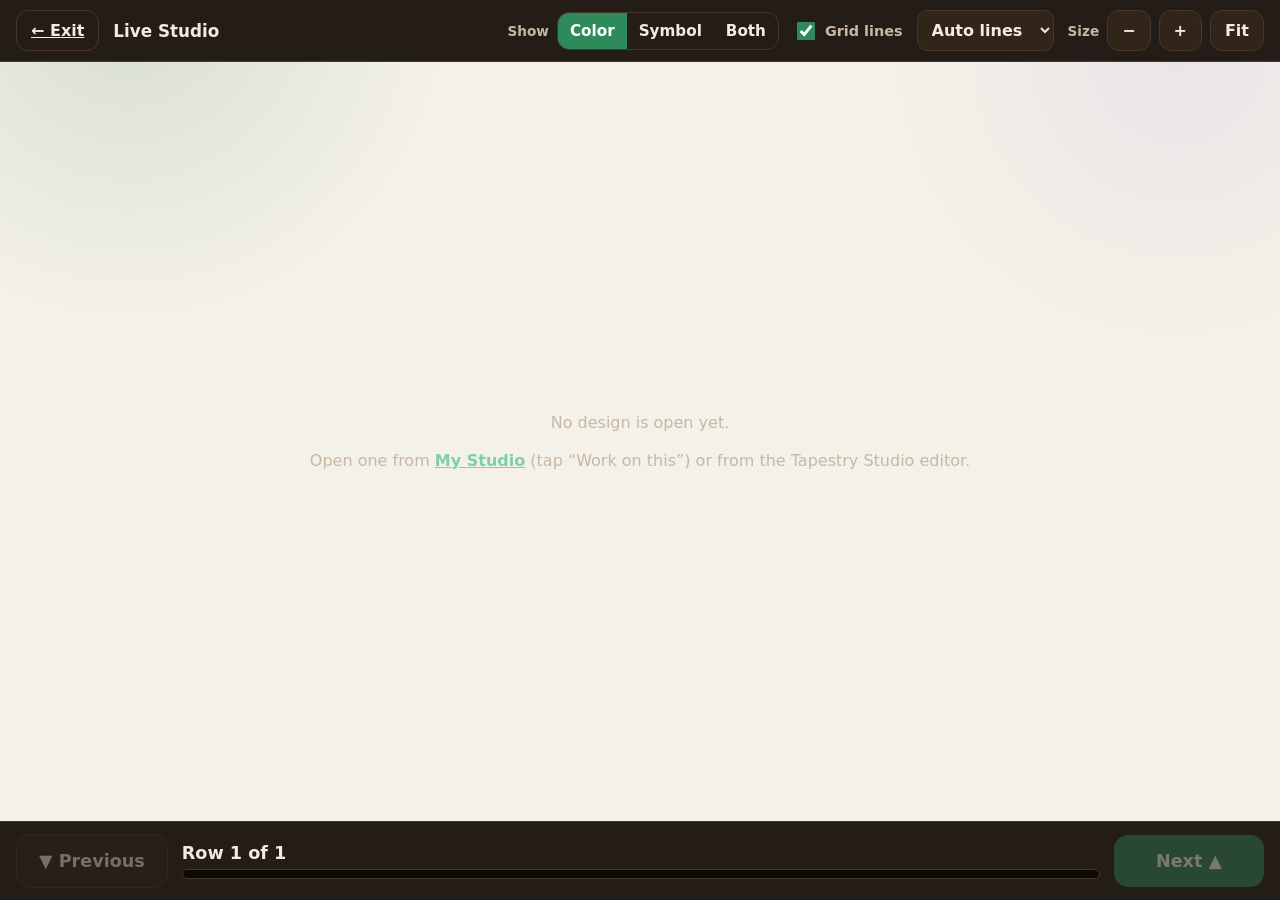
==== FiberOS V1 Main/live-studio.html @ 447f3677 "Add files via upload" ====
<!doctype html>
<html lang="en">
<head>
  <meta charset="utf-8">
  <meta name="viewport" content="width=device-width,initial-scale=1,maximum-scale=1">
  <title>FiberOS — Live Studio</title>
  <link rel="stylesheet" href="shared.css">
  <link rel="stylesheet" href="fiberos-green.css">
  <style>
    /* Live Studio: a distraction-free, full-screen follow-along view. Dark by design so
       the active row pops. Reuses the app's project data; it never edits the design. */
    :root{ --ls-bg:#181310; --ls-panel:#241d17; --ls-line:#463729; --ls-ink:#f2ebe0; --ls-muted:#c8b7a3; --ls-accent:#2f8a5b; --ls-ring:#ffd36b; }
    html,body{height:100%}
    body.ls-body{margin:0;background:var(--ls-bg);color:var(--ls-ink);font-family:Inter,ui-sans-serif,system-ui,-apple-system,"Segoe UI",sans-serif;overflow:hidden}
    .ls-app{display:flex;flex-direction:column;height:100vh;height:100dvh}
    /* Top control bar */
    .ls-top{display:flex;align-items:center;gap:14px;flex-wrap:wrap;padding:10px 16px;background:var(--ls-panel);border-bottom:1px solid var(--ls-line)}
    .ls-top .ls-title{font-weight:800;font-size:1.05rem;white-space:nowrap;overflow:hidden;text-overflow:ellipsis;max-width:36vw}
    .ls-spacer{flex:1}
    .ls-ctl{display:flex;align-items:center;gap:8px}
    .ls-ctl label{color:var(--ls-muted);font-size:.85rem;font-weight:700}
    .ls-btn{border:1px solid var(--ls-line);background:#302518;color:var(--ls-ink);border-radius:12px;padding:10px 14px;font-weight:700;cursor:pointer;font-size:1rem}
    .ls-btn:hover{background:#3a2c1d}
    .ls-btn.ghost{background:transparent}
    .ls-seg{display:inline-flex;border:1px solid var(--ls-line);border-radius:12px;overflow:hidden}
    .ls-seg button{border:none;background:transparent;color:var(--ls-ink);padding:9px 12px;font-weight:700;cursor:pointer;font-size:.95rem}
    .ls-seg button.on{background:var(--ls-accent);color:#fff}
    .ls-select{border:1px solid var(--ls-line);background:#302518;color:var(--ls-ink);border-radius:10px;padding:9px 10px;font-weight:700}
    .ls-check{display:inline-flex;align-items:center;gap:7px;color:var(--ls-muted);font-weight:700;font-size:.9rem;cursor:pointer}
    .ls-check input{width:18px;height:18px;accent-color:var(--ls-accent)}
    /* Main: grid + counts */
    .ls-main{flex:1;min-height:0;display:flex;gap:14px;padding:14px 16px}
    .ls-gridwrap{flex:1;min-width:0;overflow:auto;background:#0d0a08;border:1px solid var(--ls-line);border-radius:16px;display:flex;justify-content:center;align-items:flex-start}
    #lsCanvas{display:block;image-rendering:pixelated}
    .ls-counts{width:300px;flex:none;background:var(--ls-panel);border:1px solid var(--ls-line);border-radius:16px;padding:14px;overflow:auto}
    .ls-counts h2{margin:0 0 2px;font-size:1.15rem}
    .ls-rowmeta{color:var(--ls-muted);font-size:.85rem;margin-bottom:12px}
    .ls-run{display:flex;align-items:center;gap:10px;padding:9px 8px;border-radius:10px}
    .ls-run + .ls-run{border-top:1px solid var(--ls-line)}
    .ls-run .sw{width:26px;height:26px;border-radius:7px;border:1px solid rgba(255,255,255,.25);flex:none;display:grid;place-items:center;font-size:.9rem;color:#111}
    .ls-run .cnt{font-weight:800;font-size:1.05rem;min-width:34px}
    .ls-run .nm{font-weight:600}
    /* Bottom row navigator */
    .ls-bottom{display:flex;align-items:center;gap:14px;padding:12px 16px;background:var(--ls-panel);border-top:1px solid var(--ls-line)}
    .ls-nav{flex:none;border:none;border-radius:14px;padding:16px 22px;font-weight:800;font-size:1.1rem;cursor:pointer;background:var(--ls-accent);color:#fff;min-width:150px}
    .ls-nav.secondary{background:#302518;color:var(--ls-ink);border:1px solid var(--ls-line)}
    .ls-nav:disabled{opacity:.4;cursor:not-allowed}
    .ls-progress{flex:1;min-width:0}
    .ls-progress .ls-rownum{font-weight:800;font-size:1.1rem}
    .ls-progress .ls-dir{color:var(--ls-muted);font-weight:700;margin-left:8px}
    .ls-bar{height:10px;border-radius:999px;background:#0d0a08;border:1px solid var(--ls-line);margin-top:6px;overflow:hidden}
    .ls-bar > i{display:block;height:100%;background:var(--ls-accent)}
    .ls-empty{margin:auto;text-align:center;color:var(--ls-muted);padding:40px}
    .ls-empty a{color:#7fd0a4;font-weight:800}
    @media (max-width: 820px){
      .ls-main{flex-direction:column}
      .ls-counts{width:auto;order:-1;max-height:34vh}
      .ls-top .ls-title{max-width:100%}
    }
  </style>
</head>
<body class="ls-body">
  <div class="ls-app" id="lsApp">
    <div class="ls-top">
      <a class="ls-btn ghost" id="lsExit" href="my-studio.html">← Exit</a>
      <span class="ls-title" id="lsTitle">Live Studio</span>
      <span class="ls-spacer"></span>
      <div class="ls-ctl">
        <label>Show</label>
        <div class="ls-seg" id="lsDisplay">
          <button data-mode="color" class="on">Color</button>
          <button data-mode="symbol">Symbol</button>
          <button data-mode="both">Both</button>
        </div>
      </div>
      <label class="ls-check"><input type="checkbox" id="lsGridToggle" checked> Grid lines</label>
      <select class="ls-select" id="lsGridColor" title="Grid line color">
        <option value="auto">Auto lines</option>
        <option value="dark">Dark lines</option>
        <option value="light">Light lines</option>
      </select>
      <div class="ls-ctl">
        <label>Size</label>
        <button class="ls-btn" id="lsZoomOut" title="Smaller cells">−</button>
        <button class="ls-btn" id="lsZoomIn" title="Bigger cells">+</button>
        <button class="ls-btn" id="lsFit" title="Fit width">Fit</button>
      </div>
    </div>

    <div class="ls-main" id="lsMain">
      <div class="ls-gridwrap" id="lsGridWrap"><canvas id="lsCanvas"></canvas></div>
      <aside class="ls-counts" id="lsCounts"></aside>
    </div>

    <div class="ls-bottom">
      <button class="ls-nav secondary" id="lsPrev">▼ Previous</button>
      <div class="ls-progress">
        <span class="ls-rownum" id="lsRowNum">Row 1 of 1</span>
        <span class="ls-dir" id="lsDir"></span>
        <div class="ls-bar"><i id="lsBar" style="width:0%"></i></div>
      </div>
      <button class="ls-nav" id="lsNext">Next ▲</button>
    </div>
  </div>

  <script src="shared.js"></script>
  <script src="app/yarn-weights.js"></script>
  <script src="app/project-schema.js"></script>
  <script src="app/project-migrate.js"></script>
  <script src="app/project-repository.js"></script>
  <script>
  (function(){
    'use strict';
    function $(id){ return document.getElementById(id); }
    function norm(h){ h=String(h==null?'':h).trim(); if(!h) return '#000000'; if(h[0]!=='#') h='#'+h; return h.toUpperCase(); }
    function isBg(hex){ var h=norm(hex); return h==='#FFFFFF' || h==='#FFF' || h==='#FFFAF6'; }
    function lum(hex){ var h=norm(hex).replace('#',''); if(h.length===3) h=h.split('').map(function(c){return c+c;}).join(''); var r=parseInt(h.slice(0,2),16)||0,g=parseInt(h.slice(2,4),16)||0,b=parseInt(h.slice(4,6),16)||0; return (.299*r+.587*g+.114*b); }
    function ink(hex){ return lum(hex) > 150 ? '#1a1a1a' : '#ffffff'; }

    // ---- Load the active project. My Studio sets the rich V1 active; the editor sets the
    // legacy active. A one-shot flag tells us which the user just launched from so we always
    // open the freshest design. ----
    function fromV1(){
      var Repo = window.FiberOSRepo, p = null;
      try { p = Repo && Repo.getActive ? Repo.getActive() : null; } catch(e){}
      if (p && p.chart && Array.isArray(p.chart.grid) && p.chart.grid.length) {
        return { id: p.id || 'active', name: p.name || 'Untitled design', grid: p.chart.grid,
          rowDirection: (p.chart && p.chart.rowDirection) || 'odd-rtl', paletteRaw: (p.palette || []) };
      }
      return null;
    }
    function fromLegacy(){
      var legacy = null;
      try { legacy = JSON.parse(localStorage.getItem('fiberosActiveProject') || 'null'); } catch(e){}
      if (legacy && Array.isArray(legacy.grid) && legacy.grid.length) {
        return { id: legacy.id || 'active', name: legacy.name || 'Untitled design', grid: legacy.grid,
          rowDirection: legacy.rowDirection || 'odd-rtl',
          paletteRaw: (legacy.palette || []).map(function(e){ return { chartHex: e.hex || e.chartHex, displayName: e.name || e.displayName, symbol: e.symbol }; }) };
      }
      return null;
    }
    function loadProject(){
      var from = ''; try { from = sessionStorage.getItem('fiberos_live_from') || ''; } catch(e){}
      return from === 'editor' ? (fromLegacy() || fromV1()) : (fromV1() || fromLegacy());
    }

    var proj = loadProject();
    if (!proj) {
      $('lsMain').innerHTML = '<div class="ls-empty">No design is open yet.<br><br>Open one from <a href="my-studio.html">My Studio</a> (tap “Work on this”) or from the Tapestry Studio editor.</div>';
      $('lsPrev').disabled = true; $('lsNext').disabled = true;
      return;
    }

    var grid = proj.grid;
    var nRows = grid.length;
    var nCols = grid.reduce(function(m,r){ return Math.max(m, r.length); }, 0);
    var rowDir = proj.rowDirection === 'odd-ltr' ? 'odd-ltr' : 'odd-rtl';
    $('lsTitle').textContent = 'Live Studio — ' + proj.name;

    // ---- Color/symbol map (fill missing symbols + names so Symbol view always works) ----
    var SYMBOLS = (window.FiberOSSchema && FiberOSSchema.SYMBOLS) || ['●','▲','■','◆','✚','✦','○','△','□','◇','✕','✱','⬟','⬢','▰','▱'];
    var colorMap = {};
    (proj.paletteRaw || []).forEach(function(e){
      var hex = norm(e.chartHex || e.hex);
      if (!hex) return;
      colorMap[hex] = { hex: hex, name: (e.displayName || e.name || '').trim(), symbol: (e.symbol || '').trim() };
    });
    // distinct grid colors, most-used first (stable symbol assignment)
    var counts = {};
    for (var y=0;y<nRows;y++){ var row=grid[y]; for (var x=0;x<row.length;x++){ var k=norm(row[x]); counts[k]=(counts[k]||0)+1; } }
    var order = Object.keys(counts).sort(function(a,b){ return counts[b]-counts[a]; });
    var symIdx = 0, colIdx = 0;
    order.forEach(function(hex){
      if (!colorMap[hex]) colorMap[hex] = { hex:hex, name:'', symbol:'' };
      if (!colorMap[hex].symbol){ colorMap[hex].symbol = SYMBOLS[symIdx % SYMBOLS.length]; symIdx++; }
      if (!colorMap[hex].name){ colorMap[hex].name = isBg(hex) ? 'Background' : ('Color ' + (++colIdx)); }
    });
    function info(hex){ var k=norm(hex); return colorMap[k] || { hex:k, name:k, symbol:'' }; }

    // ---- Row model. Crochet row 1 = bottom = grid[nRows-1]; rows go up. ----
    function gridIndex(rowNum){ return nRows - rowNum; }
    function rowIsRTL(rowNum){ var isOdd = (rowNum % 2)===1; return (rowDir==='odd-rtl') ? isOdd : !isOdd; }
    function rowRuns(rowNum){
      var cells = (grid[gridIndex(rowNum)] || []).slice();
      if (rowIsRTL(rowNum)) cells.reverse(); // read in the order you crochet it
      var runs = [];
      cells.forEach(function(hex){
        var it = info(hex); var last = runs[runs.length-1];
        if (last && last.hex === it.hex) last.count++;
        else runs.push({ hex: it.hex, name: it.name, symbol: it.symbol, count: 1 });
      });
      return runs;
    }

    // ---- State ----
    var LKEY = 'fiberos.live.' + proj.id;
    var current = clampRow(parseInt(localStorage.getItem(LKEY), 10) || 1);
    var mode = 'color';           // color | symbol | both
    var showGrid = true;
    var gridColorMode = 'auto';   // auto | dark | light
    var cell = 0;                 // px, 0 = fit width
    function clampRow(n){ return Math.max(1, Math.min(nRows, n || 1)); }
    function saveProgress(){ try { localStorage.setItem(LKEY, String(current)); } catch(e){} }

    // ---- Sizing ----
    function fitCell(){ var wrap=$('lsGridWrap'); var avail = wrap.clientWidth - 4; return Math.max(6, Math.min(64, Math.floor(avail / Math.max(1,nCols)))); }
    function effectiveCell(){ return cell > 0 ? cell : fitCell(); }

    // ---- Draw ----
    var canvas = $('lsCanvas'), ctx = canvas.getContext('2d');
    function alphaFor(rowNum){ if (rowNum===current) return 1; var d=Math.abs(rowNum-current); return d===1 ? 0.42 : 0.07; }
    function gridStroke(hex){
      if (gridColorMode==='dark') return 'rgba(0,0,0,.5)';
      if (gridColorMode==='light') return 'rgba(255,255,255,.5)';
      return lum(hex) > 150 ? 'rgba(0,0,0,.28)' : 'rgba(255,255,255,.28)';
    }
    function draw(){
      var c = effectiveCell();
      canvas.width = nCols * c; canvas.height = nRows * c;
      ctx.clearRect(0,0,canvas.width,canvas.height);
      ctx.textAlign='center'; ctx.textBaseline='middle';
      var fpx = Math.max(7, Math.floor(c*0.62));
      ctx.font = '700 ' + fpx + 'px Inter, system-ui, sans-serif';
      for (var gi=0; gi<nRows; gi++){
        var rowNum = nRows - gi;
        var a = alphaFor(rowNum);
        var row = grid[gi];
        for (var x=0; x<nCols; x++){
          var hex = norm(row[x] != null ? row[x] : '#FFFAF6');
          var px = x*c, py = gi*c;
          ctx.globalAlpha = a;
          ctx.fillStyle = (mode==='symbol') ? '#fbf7f0' : hex;
          ctx.fillRect(px, py, c, c);
          if (showGrid && c >= 6){ ctx.strokeStyle = gridStroke(mode==='symbol' ? '#fbf7f0' : hex); ctx.lineWidth = 1; ctx.strokeRect(px+0.5, py+0.5, c-1, c-1); }
          if (mode!=='color' && c >= 12){ var it=info(hex); if (it.symbol){ ctx.fillStyle = (mode==='symbol') ? '#1a1a1a' : ink(hex); ctx.fillText(it.symbol, px + c/2, py + c/2 + 1); } }
        }
      }
      // Active-row highlight ring
      ctx.globalAlpha = 1;
      var ay = gridIndex(current) * c;
      ctx.strokeStyle = 'var(--ls-ring)'; ctx.strokeStyle = '#ffd36b';
      ctx.lineWidth = Math.max(2, Math.round(c*0.14));
      ctx.strokeRect(0 + ctx.lineWidth/2, ay + ctx.lineWidth/2, nCols*c - ctx.lineWidth, c - ctx.lineWidth);
    }

    function scrollToActive(){
      var wrap=$('lsGridWrap'); var c=effectiveCell();
      var target = gridIndex(current)*c + c/2 - wrap.clientHeight/2;
      wrap.scrollTop = Math.max(0, target);
    }

    function renderCounts(){
      var runs = rowRuns(current);
      var rtl = rowIsRTL(current);
      var html = '<h2>Row ' + current + '</h2>' +
        '<div class="ls-rowmeta">' + (rtl ? 'Worked right → left' : 'Worked left → right') + ' · ' + runs.length + ' color change' + (runs.length===1?'':'s') + '</div>';
      runs.forEach(function(r){
        var sym = (mode!=='color' && r.symbol) ? r.symbol : '';
        html += '<div class="ls-run">' +
          '<span class="sw" style="background:' + r.hex + ';color:' + ink(r.hex) + '">' + (sym||'') + '</span>' +
          '<span class="cnt">' + r.count + '</span>' +
          '<span class="nm">' + (r.name || r.hex) + '</span>' +
        '</div>';
      });
      $('lsCounts').innerHTML = html;
    }

    function updateNav(){
      $('lsRowNum').textContent = 'Row ' + current + ' of ' + nRows;
      $('lsDir').textContent = rowIsRTL(current) ? '←' : '→';
      $('lsBar').style.width = (100 * current / nRows) + '%';
      $('lsPrev').disabled = current <= 1;
      $('lsNext').disabled = current >= nRows;
    }

    function refresh(reScroll){ draw(); renderCounts(); updateNav(); if (reScroll) scrollToActive(); }
    function goto(n){ var t = clampRow(n); if (t===current){ return; } current = t; saveProgress(); refresh(true); }

    // ---- Controls ----
    $('lsNext').onclick = function(){ goto(current+1); };
    $('lsPrev').onclick = function(){ goto(current-1); };
    document.addEventListener('keydown', function(e){
      if (e.key==='ArrowUp'){ e.preventDefault(); goto(current+1); }
      else if (e.key==='ArrowDown'){ e.preventDefault(); goto(current-1); }
    });
    // Tap a row to jump there
    canvas.addEventListener('click', function(e){
      var rect = canvas.getBoundingClientRect();
      var c = effectiveCell();
      var gi = Math.floor((e.clientY - rect.top) * (canvas.height/rect.height) / c);
      var rowNum = nRows - gi;
      goto(rowNum);
    });
    // Display mode
    $('lsDisplay').querySelectorAll('button').forEach(function(b){
      b.onclick = function(){ mode = b.dataset.mode; $('lsDisplay').querySelectorAll('button').forEach(function(x){ x.classList.toggle('on', x===b); }); draw(); renderCounts(); };
    });
    $('lsGridToggle').onchange = function(){ showGrid = this.checked; draw(); };
    $('lsGridColor').onchange = function(){ gridColorMode = this.value; draw(); };
    $('lsZoomIn').onclick = function(){ cell = Math.min(64, effectiveCell()+4); refresh(true); };
    $('lsZoomOut').onclick = function(){ cell = Math.max(6, effectiveCell()-4); refresh(true); };
    $('lsFit').onclick = function(){ cell = 0; refresh(true); };
    window.addEventListener('resize', function(){ if (cell===0) refresh(true); });

    // ---- Screen wake lock (prevent sleep while working). Safe: only affects sleep,
    // silently no-ops if unsupported or blocked. ----
    var wakeLock = null;
    function requestWake(){ try { if ('wakeLock' in navigator){ navigator.wakeLock.request('screen').then(function(w){ wakeLock=w; }).catch(function(){ wakeLock=null; }); } } catch(e){ wakeLock=null; } }
    function releaseWake(){ try { if (wakeLock) wakeLock.release(); } catch(e){} wakeLock=null; }
    document.addEventListener('visibilitychange', function(){ if (document.visibilityState==='visible') requestWake(); });
    window.addEventListener('pagehide', releaseWake);
    requestWake();

    // Go
    refresh(true);
  })();
  </script>
</body>
</html>
---- FiberOS V1 Main/shared.css ----
:root{--bg:#f6efe9;--surface:#fffaf6;--surface2:#f3e8f0;--ink:#2d1631;--muted:#70596f;--aub:#4a1f4f;--plum:#7c3a71;--pink:#c13f8a;--coral:#e97d6f;--line:#e7d9e2;--green:#2a7d58;--shadow:0 12px 30px rgba(74,31,79,.12);--r:18px}*{box-sizing:border-box}body{margin:0;font-family:Inter,ui-sans-serif,system-ui,-apple-system,"Segoe UI",sans-serif;background:radial-gradient(circle at 10% 0%,rgba(217,184,234,.3),transparent 22%),var(--bg);color:var(--ink)}button,input,select,textarea{font:inherit}a{color:inherit}.top{position:sticky;top:0;z-index:20;background:rgba(255,250,246,.94);backdrop-filter:blur(12px);border-bottom:1px solid var(--line)}.topin{max-width:1400px;margin:auto;padding:14px 22px;display:flex;align-items:center;gap:18px}.brand{font-weight:900;color:var(--aub);font-size:1.2rem;text-decoration:none}.nav{display:flex;gap:8px;flex-wrap:wrap}.nav a{text-decoration:none;padding:9px 12px;border-radius:999px;color:var(--muted);font-weight:750}.nav a.active,.nav a:hover{background:var(--surface2);color:var(--aub)}.spacer{flex:1}.btn{border:0;border-radius:12px;padding:11px 15px;font-weight:800;cursor:pointer;background:var(--aub);color:white;text-decoration:none;display:inline-flex;align-items:center;justify-content:center;gap:8px}.btn.secondary{background:var(--surface2);color:var(--aub);border:1px solid var(--line)}.btn.ghost{background:transparent;color:var(--aub);border:1px solid var(--line)}.btn.small{padding:8px 11px;font-size:.9rem}.wrap{max-width:1400px;margin:auto;padding:30px 22px 70px}.hero{display:flex;justify-content:space-between;align-items:end;gap:22px;margin-bottom:24px}.hero h1{font-size:clamp(2rem,4vw,3.5rem);margin:0 0 10px;line-height:1}.sub,.muted{color:var(--muted)}.grid{display:grid;gap:18px}.cards{grid-template-columns:repeat(3,minmax(0,1fr))}.card{background:var(--surface);border:1px solid var(--line);border-radius:var(--r);box-shadow:var(--shadow);padding:20px}.card h2,.card h3{margin-top:0}.row{display:flex;gap:12px;align-items:center;flex-wrap:wrap}.field{display:grid;gap:7px}.field label{font-weight:800;font-size:.92rem}.field input,.field select,.field textarea{width:100%;padding:11px;border:1px solid var(--line);border-radius:11px;background:white;color:var(--ink)}.field textarea{min-height:110px;resize:vertical}.two{grid-template-columns:repeat(2,minmax(0,1fr))}.three{grid-template-columns:repeat(3,minmax(0,1fr))}.pill{display:inline-flex;border-radius:999px;padding:6px 10px;background:var(--surface2);font-weight:800;font-size:.82rem}.project-grid{display:grid;grid-template-columns:repeat(auto-fill,minmax(250px,1fr));gap:18px}.project{overflow:hidden}.thumb{aspect-ratio:4/3;border-radius:14px;background:linear-gradient(135deg,#ead8eb,#f5d5cd);display:grid;place-items:center;margin-bottom:14px;position:relative}.thumb canvas{max-width:100%;max-height:100%;image-rendering:pixelated}.meta{display:flex;justify-content:space-between;gap:10px;color:var(--muted);font-size:.88rem}.empty{padding:50px;text-align:center;border:2px dashed var(--line);border-radius:var(--r);color:var(--muted)}.tablewrap{overflow:auto}.table{width:100%;border-collapse:collapse}.table th,.table td{padding:12px;border-bottom:1px solid var(--line);text-align:left}.swatch{width:30px;height:30px;border-radius:8px;border:1px solid rgba(0,0,0,.12);display:inline-block;vertical-align:middle}.notice{padding:14px 16px;border-radius:14px;background:#fff3dc;border:1px solid #efd4a5}.ok{background:#e9f6ef;border-color:#b7dfca}.tabs{display:flex;gap:8px;flex-wrap:wrap;margin-bottom:18px}.tab{border:1px solid var(--line);background:white;padding:9px 13px;border-radius:999px;cursor:pointer;font-weight:800}.tab.active{background:var(--aub);color:white}.hidden{display:none!important}.packet-layout{display:grid;grid-template-columns:360px minmax(0,1fr);gap:20px;align-items:start}.preview-shell{background:#d7d2d8;border-radius:18px;padding:18px;overflow:auto;min-height:700px}.paper{width:816px;min-height:1056px;margin:0 auto 18px;background:white;color:#222;box-shadow:0 8px 25px rgba(0,0,0,.18);padding:48px;position:relative}.paper.modern{border-top:18px solid #6d3a73}.paper.dark{background:#222;color:#f8f5f1}.paper.printer{box-shadow:none}.paper h1,.paper h2{margin-top:0}.packet-table{width:100%;border-collapse:collapse}.packet-table th,.packet-table td{border:1px solid #bbb;padding:8px}.chart-wrap{display:flex;gap:14px;align-items:flex-start}.legend{min-width:180px}.chart-canvas{max-width:100%;image-rendering:pixelated;border:1px solid #777}.instructions{font-family:ui-monospace,SFMono-Regular,Menlo,monospace;white-space:pre-wrap;line-height:1.55}.instructions.large{font-size:18px}.instructions.alt .instruction-row:nth-child(even){background:#eee}.paper.dark .instructions.alt .instruction-row:nth-child(even){background:#333}.instruction-row{padding:4px 6px}.symbol{font-weight:900}.suggestions{border:1px solid var(--line);border-radius:12px;background:white;overflow:hidden}.suggestion{padding:10px 12px;border-bottom:1px solid var(--line);cursor:pointer}.suggestion:last-child{border:0}.suggestion:hover{background:var(--surface2)}@media(max-width:1000px){.cards,.three,.two{grid-template-columns:1fr}.packet-layout{grid-template-columns:1fr}.paper{transform-origin:top left;transform:scale(.72);margin-bottom:-280px}.hero{align-items:start;flex-direction:column}}@media print{.top,.controls,.no-print{display:none!important}.wrap{max-width:none;padding:0}.preview-shell{background:white;padding:0;overflow:visible}.paper{box-shadow:none;margin:0;page-break-after:always;width:auto;min-height:auto}.paper:last-child{page-break-after:auto}}


/* Milestone 1 approved polish */
.theme-toggle{margin-left:auto}.danger{background:#8b2e3d!important;color:#fff!important}.status-message{padding:10px 12px;border-radius:12px;background:#fff3dc;border:1px solid #efd4a5;margin:10px 0}.kbd-focus:focus-visible,button:focus-visible,a:focus-visible,input:focus-visible,select:focus-visible,textarea:focus-visible{outline:3px solid #c13f8a;outline-offset:2px}
html[data-theme="dark"]{--bg:#171219;--surface:#241b25;--surface2:#322338;--ink:#f7edf5;--muted:#c9b5c7;--aub:#d69bd5;--plum:#c985bd;--line:#49384b;--shadow:0 12px 30px rgba(0,0,0,.35);color-scheme:dark}
html[data-theme="dark"] body{background:radial-gradient(circle at 10% 0%,rgba(124,58,113,.28),transparent 22%),var(--bg)}
html[data-theme="dark"] .top{background:rgba(36,27,37,.96)}html[data-theme="dark"] .card,html[data-theme="dark"] .field input,html[data-theme="dark"] .field select,html[data-theme="dark"] .field textarea,html[data-theme="dark"] .tab,html[data-theme="dark"] .btn.secondary,html[data-theme="dark"] .btn.ghost,html[data-theme="dark"] .empty,html[data-theme="dark"] .suggestions{background:#241b25;color:var(--ink)}
html[data-theme="dark"] .paper{color:#222;background:white}

/* Packet layout corrections */
.chart-stack{display:flex;flex-direction:column;gap:14px;align-items:stretch}.chart-stack .legend{width:100%;display:grid;grid-template-columns:repeat(auto-fit,minmax(180px,1fr));gap:6px 18px}.chart-stack .legend h3{grid-column:1/-1;margin:0 0 4px}.chart-stack .chart-canvas{align-self:center;max-width:100%;height:auto}.btn.danger{background:#7d2638;color:#fff}
@media print{
  @page{size:letter portrait;margin:.35in}
  html,body{background:#fff!important;margin:0!important;padding:0!important}
  .top,.controls,.hero{display:none!important}
  .wrap{max-width:none!important;padding:0!important;margin:0!important}
  .packet-layout{display:block!important}
  .preview-shell{background:#fff!important;padding:0!important;overflow:visible!important;min-height:0!important}
  .paper,.paper.modern,.paper.dark,.paper.printer{width:7.8in!important;min-height:10.2in!important;max-width:7.8in!important;margin:0 auto!important;padding:.38in!important;box-shadow:none!important;transform:none!important;page-break-after:always!important;break-after:page!important;overflow:hidden!important;background:#fff!important;color:#222!important;border-top-width:0!important}
  .paper:last-child{page-break-after:auto!important;break-after:auto!important}
  .paper h1{font-size:22pt!important}.paper h2{font-size:16pt!important}.paper h3{font-size:11pt!important}.paper p,.paper td,.paper th,.paper small{font-size:9pt!important}
  .packet-table{font-size:8pt!important}.packet-table th,.packet-table td{padding:4px!important}
  .chart-canvas{max-width:100%!important;max-height:6.9in!important;width:auto!important;height:auto!important}
  .chart-stack .legend{font-size:8pt!important;grid-template-columns:repeat(2,minmax(0,1fr))!important}
  .instructions{font-size:8.5pt!important;line-height:1.3!important}.instructions.large{font-size:10pt!important}
}


/* Packet builder remains usable at 100% browser zoom. */
@media (max-width:1500px){
  .packet-layout{grid-template-columns:310px minmax(0,1fr);gap:16px}
  .wrap{max-width:1280px;padding-left:16px;padding-right:16px}
  .controls .card{padding:16px}
  .paper{width:min(816px,100%);min-height:auto;padding:36px}
}
@media (max-width:1100px){
  .packet-layout{grid-template-columns:1fr}
  .controls{grid-template-columns:repeat(2,minmax(0,1fr))}
  .preview-shell{min-height:0}
}
@media (max-width:760px){.controls{grid-template-columns:1fr}.paper{padding:22px}}
---- FiberOS V1 Main/fiberos-green.css ----
/* ==========================================================================
   FiberOS — Green Design System (Phase 2)
   --------------------------------------------------------------------------
   ONE stylesheet that re-skins the whole suite to the green identity.
   Load it AFTER the page's own styles (shared.css or studio's inline <style>)
   so these values win.

   Two styling systems exist in the app, with different variable names:
     - shared.css pages (home, packet, yarn):  --aub, --plum, --pink, --coral, --surface2 ...
     - studio.html (self-contained):           --aubergine, --plum, --magenta, --lilac, --gold, --surface-2 ...
   We override BOTH so the palette is consistent from a single file.

   Palette
     Core greens   forest #20482F   hunter #2F6F48 (primary)   sage #E6EFE3 / #8FAE97
     Accents       burnt orange #B5631D   lavender #B9A3E0   periwinkle #7F88CF
     No mint, anywhere.
   ========================================================================== */

/* ---- LIGHT THEME ---------------------------------------------------------- */
:root {
  /* shared.css variable names */
  --bg: #f4f1e8;
  --surface: #fffdfa;
  --surface2: #e6efe3;
  --ink: #1d2a22;
  --muted: #5b6a60;
  --aub: #2f6f48;      /* primary brand green (hunter) */
  --plum: #20482f;     /* deeper forest */
  --pink: #7f88cf;     /* periwinkle accent */
  --coral: #b5631d;    /* burnt orange accent */
  --green: #2f8a5b;    /* success / thumbnails */
  --line: #d7e1d4;
  --shadow: 0 12px 30px rgba(31, 72, 46, .12);
  --r: 18px;

  /* studio.html variable names */
  --surface-2: #e6efe3;
  --aubergine: #2f6f48;
  --magenta: #7f88cf;  /* periwinkle */
  --lilac: #b9a3e0;    /* lavender */
  --gold: #c29a4b;     /* soft warm gold, sits fine beside greens */
  --success: #2f8a5b;
  --warning: #b5631d;  /* burnt orange */
  --radius: 18px;

  /* extra tokens for new Phase 2 UI */
  --fx-forest: #20482f;
  --fx-hunter: #2f6f48;
  --fx-sage: #8fae97;
  --fx-burnt: #b5631d;
  --fx-lavender: #b9a3e0;
  --fx-peri: #7f88cf;
}

/* Soft green glow instead of the old lilac/coral wash. */
body {
  background:
    radial-gradient(circle at 10% 0%, rgba(143, 174, 151, .28), transparent 22%),
    radial-gradient(circle at 92% 6%, rgba(185, 163, 224, .16), transparent 20%),
    var(--bg) !important;
}

/* Project thumbnails: sage-to-lavender instead of pink. */
.thumb {
  background: linear-gradient(135deg, #dfeadb, #ece5f4) !important;
}

/* Accent focus ring in periwinkle for a calm, on-brand highlight. */
a:focus-visible, button:focus-visible, input:focus-visible,
select:focus-visible, textarea:focus-visible, .kbd-focus:focus-visible {
  outline: 3px solid var(--fx-peri) !important;
  outline-offset: 2px;
}

/* Studio's top bar is a hardcoded aubergine gradient — green it.
   Scoped to `.app header` so shared.css pages (which use `.top`, no `.app`) are untouched. */
.app header {
  background: linear-gradient(90deg, #20482f, #2f6f48 55%, #3f7d55) !important;
}

/* ---- DARK THEME ----------------------------------------------------------- */
html[data-theme="dark"] {
  /* shared.css names */
  --bg: #131a13;
  --surface: #1c241b;
  --surface2: #243026;
  --ink: #eef3ea;
  --muted: #a7bbab;
  --aub: #86b394;      /* soft sage-green for text/accents on dark (not mint) */
  --plum: #6f9a7d;
  --pink: #9aa2e0;
  --coral: #d1793a;
  --green: #4cad7a;
  --line: #33422f;
  --shadow: 0 12px 30px rgba(0, 0, 0, .40);

  /* studio names */
  --surface-2: #243026;
  --aubergine: #86b394;
  --magenta: #9aa2e0;
  --lilac: #c3b0e8;
  --gold: #c9a959;
  --success: #4cad7a;
  --warning: #d1793a;
}

html[data-theme="dark"] body {
  background:
    radial-gradient(circle at 10% 0%, rgba(47, 111, 72, .30), transparent 22%),
    var(--bg) !important;
}

html[data-theme="dark"] .thumb {
  background: linear-gradient(135deg, #2a3a2c, #2f2f42) !important;
}

html[data-theme="dark"] .app header {
  background: linear-gradient(90deg, #16301f, #1f4d2e 55%, #2b6440) !important;
}

/* ---- Shared new-component styles (used by the FiberOS home/dashboard) ----- */
.fx-footer {
  border-top: 1px solid var(--line);
  margin-top: 60px;
  padding: 28px 22px 48px;
  color: var(--muted);
  font-size: .9rem;
}
.fx-footer .fx-footin { max-width: 1400px; margin: auto; display: flex; gap: 18px; flex-wrap: wrap; justify-content: space-between; }
.fx-footer a { color: var(--aub); text-decoration: none; font-weight: 700; }
.fx-footer a:hover { text-decoration: underline; }

/* Tool launcher cards on the home page */
.fx-tools { display: grid; grid-template-columns: repeat(auto-fill, minmax(240px, 1fr)); gap: 18px; }
.fx-tool {
  display: block; text-decoration: none; color: inherit;
  background: var(--surface); border: 1px solid var(--line);
  border-radius: var(--r); box-shadow: var(--shadow); padding: 22px;
  transition: transform .12s ease, box-shadow .12s ease;
}
.fx-tool:hover { transform: translateY(-3px); box-shadow: 0 16px 36px rgba(31, 72, 46, .18); }
.fx-tool .fx-tool-eyebrow { font-weight: 800; font-size: .78rem; letter-spacing: .04em; text-transform: uppercase; color: var(--aub); }
.fx-tool h3 { margin: 8px 0 6px; }
.fx-tool.fx-soon { opacity: .72; }
.fx-tool.fx-soon .fx-badge {
  display: inline-block; margin-top: 10px; padding: 4px 10px; border-radius: 999px;
  background: var(--surface2); color: var(--muted); font-weight: 800; font-size: .74rem;
}
.fx-swatches { display: flex; gap: 6px; margin-top: 14px; }
.fx-swatches span { width: 20px; height: 20px; border-radius: 6px; border: 1px solid rgba(0,0,0,.08); }
.fx-section-head { display: flex; align-items: baseline; justify-content: space-between; gap: 12px; margin: 34px 0 14px; }
.fx-section-head h2 { margin: 0; }

/* ---- Studio-only accent fixes -------------------------------------------------
   Studio has a few hardcoded pink/aubergine gradients that variable overrides
   can't reach. These are scoped to `.app` (studio's wrapper) so shared.css pages
   are untouched. !important beats studio's later non-important inline rules. */

/* Primary/default buttons: pink gradient -> green. Leave secondary/ghost/tertiary/danger. */
.app .btn:not(.secondary):not(.ghost):not(.tertiary):not(.danger) {
  background: linear-gradient(135deg, #2f6f48, #20482f) !important;
  box-shadow: 0 8px 22px rgba(31, 72, 46, .22) !important;
}
/* Brand badge tile */
.app .brand-badge {
  background: linear-gradient(145deg, #2f6f48, #8fae97) !important;
}
/* Header CTA ("Sign In to Save") uses a bare .primary class, pink by default. */
.app .primary {
  background: linear-gradient(135deg, #2f6f48, #20482f) !important;
  color: #fff !important;
}
/* Active-state outlines: pink -> periwinkle */
.app .tool-box.active { outline-color: var(--fx-peri) !important; }
.app .palette-item.active { outline-color: var(--fx-peri) !important; box-shadow: 0 0 0 3px rgba(127, 136, 207, .14) !important; }
.app .replacement-option.selected { outline-color: var(--fx-peri) !important; background: #f3f4fb !important; }
.app .step-chip.active { color: var(--fx-hunter) !important; }
html[data-theme="dark"] .app .step-chip.active { color: #20482f !important; }

/* ---- Dark-mode readability fixes (low-contrast chips/notes) ----------------- */
/* The "auto" tag (.kbd) hardcodes a white background; give it a themed one so its
   text is readable in dark mode. */
html[data-theme="dark"] .kbd {
  background: #2c3a2e !important;
  color: #e8f0e8 !important;
  border-color: #3c4c3d !important;
}
/* Info notes / tips used hardcoded pale backgrounds that vanish in dark mode. */
html[data-theme="dark"] .note {
  background: #1f2e1e !important;
  border-color: #33472f !important;
  color: #dcecdd !important;
}
html[data-theme="dark"] .tip {
  background: #2a2620 !important;
  border-color: #4a4230 !important;
  color: #ecdfc4 !important;
}
/* summary-card ("Grid size recommendation") text stays readable on its dark card. */
html[data-theme="dark"] .summary-card { color: var(--ink) !important; }

/* Studio surfaces that hardcode a light background and were missed by the app's own
   dark-mode rules — they showed dark/low-contrast text on white in night mode.
   The Beginner-guide walkthrough panel + chapter cards + the Close button were the
   worst offenders (unreadable). Give them a dark surface with light text. */
html[data-theme="dark"] .video-stage,
html[data-theme="dark"] .chapter,
html[data-theme="dark"] .close,
html[data-theme="dark"] .option-card,
html[data-theme="dark"] .yarn-pick-card,
html[data-theme="dark"] .variant-card,
html[data-theme="dark"] .mode-card,
html[data-theme="dark"] .color-summary,
html[data-theme="dark"] .replacement-option,
html[data-theme="dark"] .compare-stage,
html[data-theme="dark"] .instructions,
html[data-theme="dark"] .checkline,
html[data-theme="dark"] .layout-option,
html[data-theme="dark"] .chart-preview-card {
  background: #23211d !important;      /* warm dark, low glare */
  color: #ecefe6 !important;
  border-color: #3d4438 !important;
}
/* Make sure child text inside those cards inherits the light color (titles were
   using the button's default dark color; muted text was pale green on white). */
html[data-theme="dark"] .chapter strong,
html[data-theme="dark"] .option-card strong,
html[data-theme="dark"] .mode-card strong { color: #f2f5ee !important; }
html[data-theme="dark"] .chapter .muted,
html[data-theme="dark"] .video-stage .muted { color: #c3cdba !important; }

/* Selected/active states that used pink-tinted white backgrounds. */
html[data-theme="dark"] .selected { background: #2a2a33 !important; }

/* Packet + Yarn Library surfaces that hardcode white (dropdowns, result cards, chips)
   and would glare as white boxes on the dark pages. */
html[data-theme="dark"] .yarn-results,
html[data-theme="dark"] .setting-preview,
html[data-theme="dark"] .meta-chip,
html[data-theme="dark"] .color-card,
html[data-theme="dark"] .yarn-result,
html[data-theme="dark"] .yarn-selected {
  background: #23211d !important;
  color: #ecefe6 !important;
  border-color: #3d4438 !important;
}
/* Amber "notice"/status/availability chips: dark, low-glare version with light text. */
html[data-theme="dark"] .notice,
html[data-theme="dark"] .status-message,
html[data-theme="dark"] .availability-badge {
  background: #2a2620 !important;
  border-color: #4a4230 !important;
  color: #ecdfc4 !important;
}

/* =========================================================================
   Editor app-shell: the chart is ALWAYS fully visible. Tools (left) and the
   color key (right) each scroll on their own; the chart fills the middle and is
   sized in JS (fitEditorChart) to the visible height, so nothing gets clipped
   and there is no page scroll to hunt for the graph.
   ========================================================================= */
#screen-editor.active { height: calc(100vh - 116px) !important; overflow: hidden !important; }
#screen-editor .editor-layout {
  display: grid !important;
  grid-template-columns: 264px minmax(0, 1fr) 300px !important;
  grid-template-rows: 100% !important;
  grid-template-areas: "tools chart colorkey" !important;
  height: 100% !important; min-height: 0 !important; gap: 14px !important;
}
#screen-editor .editor-layout > .panel.left { grid-area: tools; min-height: 0; overflow: auto; overscroll-behavior: contain; }
#screen-editor .editor-layout > .panel:not(.left):not(.right) { grid-area: chart; min-height: 0; overflow: hidden; }
#screen-editor .editor-layout > .panel.right { grid-area: colorkey; min-height: 0; overflow: auto; overscroll-behavior: contain; }
/* Right column is a simple vertical stack (older layouts set this to a 3-col grid, which
   collapsed the color list to a sliver). */
#screen-editor .editor-layout > .panel.right .panel-pad { display: flex !important; flex-direction: column; align-items: stretch; gap: 12px; }
/* color key: a vertical, scrollable list of colors (never cut off sideways) */
#screen-editor .panel.right .palette-list {
  display: grid !important; grid-template-columns: 1fr !important;
  gap: 10px; overflow: visible !important; max-height: none !important;
}
/* Each color is a compact card that fits the narrow column: swatch + name/detail on the
   first row (text wraps normally), the Use/Options buttons on their own row below. */
#screen-editor .panel.right .palette-item {
  display: flex !important; flex-wrap: wrap; align-items: center; gap: 8px 10px;
  width: auto; min-width: 0;
}
#screen-editor .panel.right .palette-item > .color-swatch { flex: 0 0 auto; }
#screen-editor .panel.right .palette-item > div:not(.palette-quick-actions) { flex: 1 1 150px; min-width: 0; }
#screen-editor .panel.right .palette-item > .palette-quick-actions { flex: 1 0 100%; justify-content: flex-start; }
#screen-editor .panel.right .tip { display: none; }
#screen-editor .panel.right #addEditorColorBtn { width: 100%; }
/* graph pane fills its column; the chart box height is set in JS */
#screen-editor .editor-layout > .panel:not(.left):not(.right) > .panel-pad { height: 100%; display: flex; flex-direction: column; min-height: 0; }
#screen-editor .editor-compare { flex: 1; min-height: 0; grid-template-columns: 150px minmax(0, 1fr) !important; align-items: start; }
#screen-editor .editor-source-card { align-self: start; position: static; }
#screen-editor .editor-canvas-wrap { min-height: 0 !important; overflow: auto; display: flex; align-items: flex-start; justify-content: center; }
/* Below ~1300px the chart column is tight, so drop the reference thumbnail and give the
   whole column to the chart (the chart is the priority; the reference is a nicety). */
@media (min-width: 1001px) and (max-width: 1300px) {
  #screen-editor .editor-compare { grid-template-columns: minmax(0, 1fr) !important; }
  #screen-editor .editor-source-card { display: none !important; }
}
/* Narrow screens: stack and let the page scroll (JS uses the mobile path). */
@media (max-width: 1000px) {
  #screen-editor.active { height: auto !important; overflow: visible !important; }
  #screen-editor .editor-layout {
    grid-template-columns: 1fr !important;
    grid-template-areas: "colorkey" "tools" "chart" !important;
    height: auto !important;
  }
  #screen-editor .panel.right .palette-list { grid-template-columns: repeat(2, minmax(0,1fr)) !important; }
  #screen-editor .editor-canvas-wrap { min-height: 420px !important; }
}

/* Editor tools: keep only the tapestry essentials (paint, fill, eyedropper,
   undo, redo). Hide recolor-region, select/line/circle/replace-all, and the
   selection-transform actions — clutter for tapestry chart correction. */
#screen-editor #toolButtonsWrap [data-tool="rect"],
#screen-editor #toolButtonsWrap #selectTool,
#screen-editor #toolButtonsWrap #lineTool,
#screen-editor #toolButtonsWrap #circleTool,
#screen-editor #toolButtonsWrap #replaceAllTool { display: none !important; }
#screen-editor .tool-box:has(#selectionInfo) { display: none !important; }

/* Packet: written instructions must be background-free so they print cleanly
   (the dark-mode audit was leaking a dark background onto the printable page). */
.paper .instructions,
html[data-theme="dark"] .paper .instructions {
  background: transparent !important;
  color: #1a1a1a !important;
}

/* =========================================================================
   Packet: trim the customization fat (approved).
   ========================================================================= */
.controls .card:has(#projectPhoto) { display: none !important; }   /* Pattern contents: photo / blank grid / journal */
.controls .field:has(#theme) { display: none !important; }         /* Visual-style themes (one clean style only) */
.controls label:has(#compress) { display: none !important; }       /* Compress toggle — now always on (the crochet standard) */
/* Color details: display + light "change yarn" only, not a full re-editor */
#colorEditor .yarn-match-actions { display: none !important; }               /* "Show closest colors" */
#colorEditor .field:has(input[data-k="hex"]) { display: none !important; }   /* raw hex field */
#colorEditor .grid.two:has(input[data-k="name"]) { display: none !important; } /* name/brand text inputs */

/* =========================================================================
   Dark-mode readability fixes (FL-41): brush-size buttons + live sample.
   ========================================================================= */
html[data-theme="dark"] .brush-options button {
  background: #23211d !important;
  color: #ecefe6 !important;
  border-color: #3d4438 !important;
}
html[data-theme="dark"] .brush-options button.active {
  background: #2f4636 !important;
  border-color: #4a7a5c !important;
}
html[data-theme="dark"] .setting-preview .sample-row:nth-child(even) { background: #2c2a25 !important; }

/* Global brand-filter reminder chip (Tapestry Studio header) */
.brand-chip{display:inline-flex;align-items:center;gap:6px;padding:6px 12px;border:1px solid var(--line);border-radius:999px;background:var(--surface);color:var(--ink);font-weight:800;font-size:.8rem;text-decoration:none;white-space:nowrap;line-height:1}
.brand-chip:hover{border-color:var(--aub)}
.brand-chip.filtered{background:var(--surface2);border-color:var(--aub);color:var(--aub)}
.brand-chip::before{content:"";width:8px;height:8px;border-radius:50%;background:var(--muted)}
.brand-chip.filtered::before{background:var(--aub)}

/* Prominent "Choose your yarn" card on the Adjust screen (easy to spot, not buried) */
.tool-box.highlight-box{border:1.5px solid var(--aub);background:var(--surface2);border-radius:14px;padding:14px}
.tool-box.highlight-box .hl-title{font-weight:800;font-size:1.04rem;color:var(--ink)}
.tool-box.highlight-box .hl-tag{background:var(--aub);color:#fff;font-size:.64rem;font-weight:800;padding:2px 9px;border-radius:999px;text-transform:uppercase;letter-spacing:.04em}

/* Adjust screen: soft glow when stitch fields auto-update; sticky Create button */
@keyframes fiberosFieldFlash { 0%{box-shadow:0 0 0 3px var(--aub)} 100%{box-shadow:0 0 0 0 rgba(0,0,0,0)} }
.field-flash{ animation:fiberosFieldFlash .8s ease-out }
#screen-adjust .cta-sticky{position:sticky;bottom:12px;z-index:6;padding-top:10px}

/* Reference thumbnail fills its (narrow) column; chart column layout is defined in the
   editor app-shell block above so it can respond to width. */
#screen-editor .editor-source-card canvas { width: 100%; height: auto; }

/* The dark-mode top bar was a hardcoded plum in shared.css — green it to match the brand. */
html[data-theme="dark"] .top{ background: rgba(19,29,21,.96) !important; }
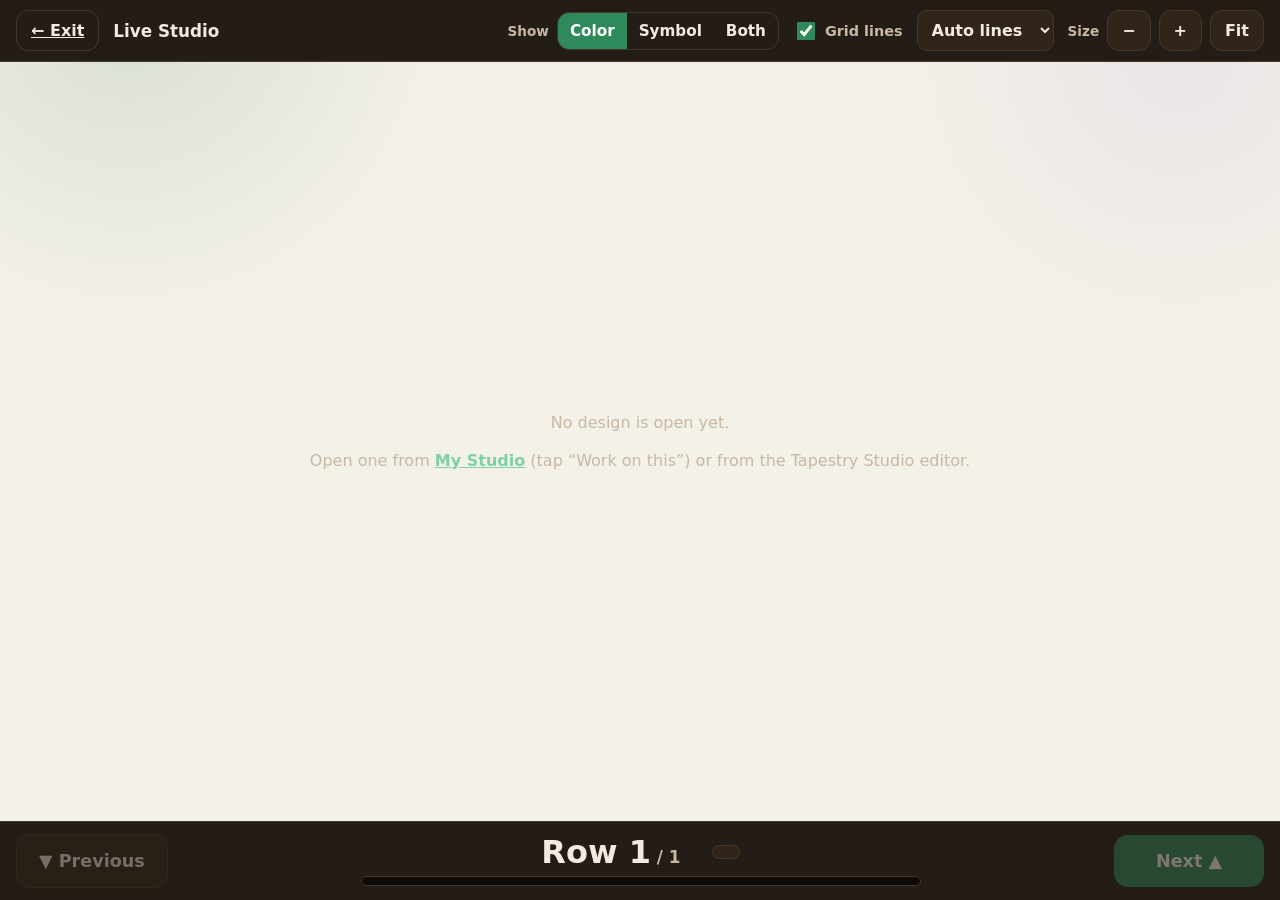
==== commit cfb73102: "Add files via upload" ====
--- a/FiberOS V1 Main/live-studio.html
+++ b/FiberOS V1 Main/live-studio.html
@@ -28,34 +28,40 @@
     .ls-select{border:1px solid var(--ls-line);background:#302518;color:var(--ls-ink);border-radius:10px;padding:9px 10px;font-weight:700}
     .ls-check{display:inline-flex;align-items:center;gap:7px;color:var(--ls-muted);font-weight:700;font-size:.9rem;cursor:pointer}
     .ls-check input{width:18px;height:18px;accent-color:var(--ls-accent)}
-    /* Main: grid + counts */
-    .ls-main{flex:1;min-height:0;display:flex;gap:14px;padding:14px 16px}
+    /* Row recipe: a slim horizontal strip above the grid so the chart gets full width. */
+    .ls-counts{display:flex;align-items:center;gap:10px;padding:9px 16px;background:var(--ls-panel);border-bottom:1px solid var(--ls-line);overflow-x:auto;overflow-y:hidden;white-space:nowrap}
+    .ls-counts:empty{display:none}
+    .ls-chead{flex:none;margin-right:4px;line-height:1.15}
+    .ls-chead b{font-size:1.05rem}
+    .ls-chead small{display:block;color:var(--ls-muted);font-weight:600;font-size:.76rem}
+    .ls-run{flex:none;display:inline-flex;align-items:center;gap:8px;padding:6px 11px;border:1px solid var(--ls-line);border-radius:999px}
+    .ls-run .sw{width:24px;height:24px;border-radius:6px;border:1px solid rgba(255,255,255,.25);flex:none;display:grid;place-items:center;font-size:.85rem;color:#111}
+    .ls-run .cnt{font-weight:800;font-size:1.05rem}
+    .ls-run .nm{font-weight:600}
+    /* Main: grid gets everything */
+    .ls-main{flex:1;min-height:0;display:flex;padding:12px 16px}
     .ls-gridwrap{flex:1;min-width:0;overflow:auto;background:#0d0a08;border:1px solid var(--ls-line);border-radius:16px;display:flex;justify-content:center;align-items:flex-start}
     #lsCanvas{display:block;image-rendering:pixelated}
-    .ls-counts{width:300px;flex:none;background:var(--ls-panel);border:1px solid var(--ls-line);border-radius:16px;padding:14px;overflow:auto}
-    .ls-counts h2{margin:0 0 2px;font-size:1.15rem}
-    .ls-rowmeta{color:var(--ls-muted);font-size:.85rem;margin-bottom:12px}
-    .ls-run{display:flex;align-items:center;gap:10px;padding:9px 8px;border-radius:10px}
-    .ls-run + .ls-run{border-top:1px solid var(--ls-line)}
-    .ls-run .sw{width:26px;height:26px;border-radius:7px;border:1px solid rgba(255,255,255,.25);flex:none;display:grid;place-items:center;font-size:.9rem;color:#111}
-    .ls-run .cnt{font-weight:800;font-size:1.05rem;min-width:34px}
-    .ls-run .nm{font-weight:600}
     /* Bottom row navigator */
     .ls-bottom{display:flex;align-items:center;gap:14px;padding:12px 16px;background:var(--ls-panel);border-top:1px solid var(--ls-line)}
     .ls-nav{flex:none;border:none;border-radius:14px;padding:16px 22px;font-weight:800;font-size:1.1rem;cursor:pointer;background:var(--ls-accent);color:#fff;min-width:150px}
     .ls-nav.secondary{background:#302518;color:var(--ls-ink);border:1px solid var(--ls-line)}
     .ls-nav:disabled{opacity:.4;cursor:not-allowed}
-    .ls-progress{flex:1;min-width:0}
-    .ls-progress .ls-rownum{font-weight:800;font-size:1.1rem}
-    .ls-progress .ls-dir{color:var(--ls-muted);font-weight:700;margin-left:8px}
-    .ls-bar{height:10px;border-radius:999px;background:#0d0a08;border:1px solid var(--ls-line);margin-top:6px;overflow:hidden}
+    .ls-status{flex:1;min-width:0;display:flex;flex-direction:column;align-items:center;gap:8px}
+    .ls-statline{display:flex;align-items:center;gap:16px;flex-wrap:wrap;justify-content:center}
+    .ls-rownum{font-weight:800;font-size:2rem;line-height:1}
+    .ls-rownum small{font-size:1.05rem;color:var(--ls-muted);font-weight:700}
+    .ls-dir{font-weight:800;font-size:1.2rem;color:var(--ls-ring);white-space:nowrap}
+    .ls-changes{font-weight:700;font-size:1rem;background:#302518;border:1px solid var(--ls-line);border-radius:999px;padding:6px 13px;white-space:nowrap}
+    .ls-bar{width:min(560px,85%);height:10px;border-radius:999px;background:#0d0a08;border:1px solid var(--ls-line);overflow:hidden}
     .ls-bar > i{display:block;height:100%;background:var(--ls-accent)}
     .ls-empty{margin:auto;text-align:center;color:var(--ls-muted);padding:40px}
     .ls-empty a{color:#7fd0a4;font-weight:800}
     @media (max-width: 820px){
-      .ls-main{flex-direction:column}
-      .ls-counts{width:auto;order:-1;max-height:34vh}
       .ls-top .ls-title{max-width:100%}
+      .ls-nav{min-width:104px;padding:14px 12px;font-size:1rem}
+      .ls-rownum{font-size:1.6rem}
+      .ls-dir{font-size:1.05rem}
     }
   </style>
 </head>
@@ -87,16 +93,19 @@
       </div>
     </div>
 
+    <div class="ls-counts" id="lsCounts"></div>
     <div class="ls-main" id="lsMain">
       <div class="ls-gridwrap" id="lsGridWrap"><canvas id="lsCanvas"></canvas></div>
-      <aside class="ls-counts" id="lsCounts"></aside>
     </div>
 
     <div class="ls-bottom">
       <button class="ls-nav secondary" id="lsPrev">▼ Previous</button>
-      <div class="ls-progress">
-        <span class="ls-rownum" id="lsRowNum">Row 1 of 1</span>
-        <span class="ls-dir" id="lsDir"></span>
+      <div class="ls-status">
+        <div class="ls-statline">
+          <span class="ls-rownum" id="lsRowNum">Row 1<small> / 1</small></span>
+          <span class="ls-dir" id="lsDir"></span>
+          <span class="ls-changes" id="lsChanges"></span>
+        </div>
         <div class="ls-bar"><i id="lsBar" style="width:0%"></i></div>
       </div>
       <button class="ls-nav" id="lsNext">Next ▲</button>
@@ -251,23 +260,22 @@
 
     function renderCounts(){
       var runs = rowRuns(current);
-      var rtl = rowIsRTL(current);
-      var html = '<h2>Row ' + current + '</h2>' +
-        '<div class="ls-rowmeta">' + (rtl ? 'Worked right → left' : 'Worked left → right') + ' · ' + runs.length + ' color change' + (runs.length===1?'':'s') + '</div>';
+      var html = '';
       runs.forEach(function(r){
         var sym = (mode!=='color' && r.symbol) ? r.symbol : '';
-        html += '<div class="ls-run">' +
+        html += '<span class="ls-run">' +
           '<span class="sw" style="background:' + r.hex + ';color:' + ink(r.hex) + '">' + (sym||'') + '</span>' +
           '<span class="cnt">' + r.count + '</span>' +
           '<span class="nm">' + (r.name || r.hex) + '</span>' +
-        '</div>';
+        '</span>';
       });
       $('lsCounts').innerHTML = html;
+      var ch = $('lsChanges'); if (ch) ch.textContent = runs.length + ' color change' + (runs.length===1?'':'s');
     }
 
     function updateNav(){
-      $('lsRowNum').textContent = 'Row ' + current + ' of ' + nRows;
-      $('lsDir').textContent = rowIsRTL(current) ? '←' : '→';
+      $('lsRowNum').innerHTML = 'Row ' + current + '<small> / ' + nRows + '</small>';
+      $('lsDir').textContent = rowIsRTL(current) ? '← Right to Left' : 'Left to Right →';
       $('lsBar').style.width = (100 * current / nRows) + '%';
       $('lsPrev').disabled = current <= 1;
       $('lsNext').disabled = current >= nRows;
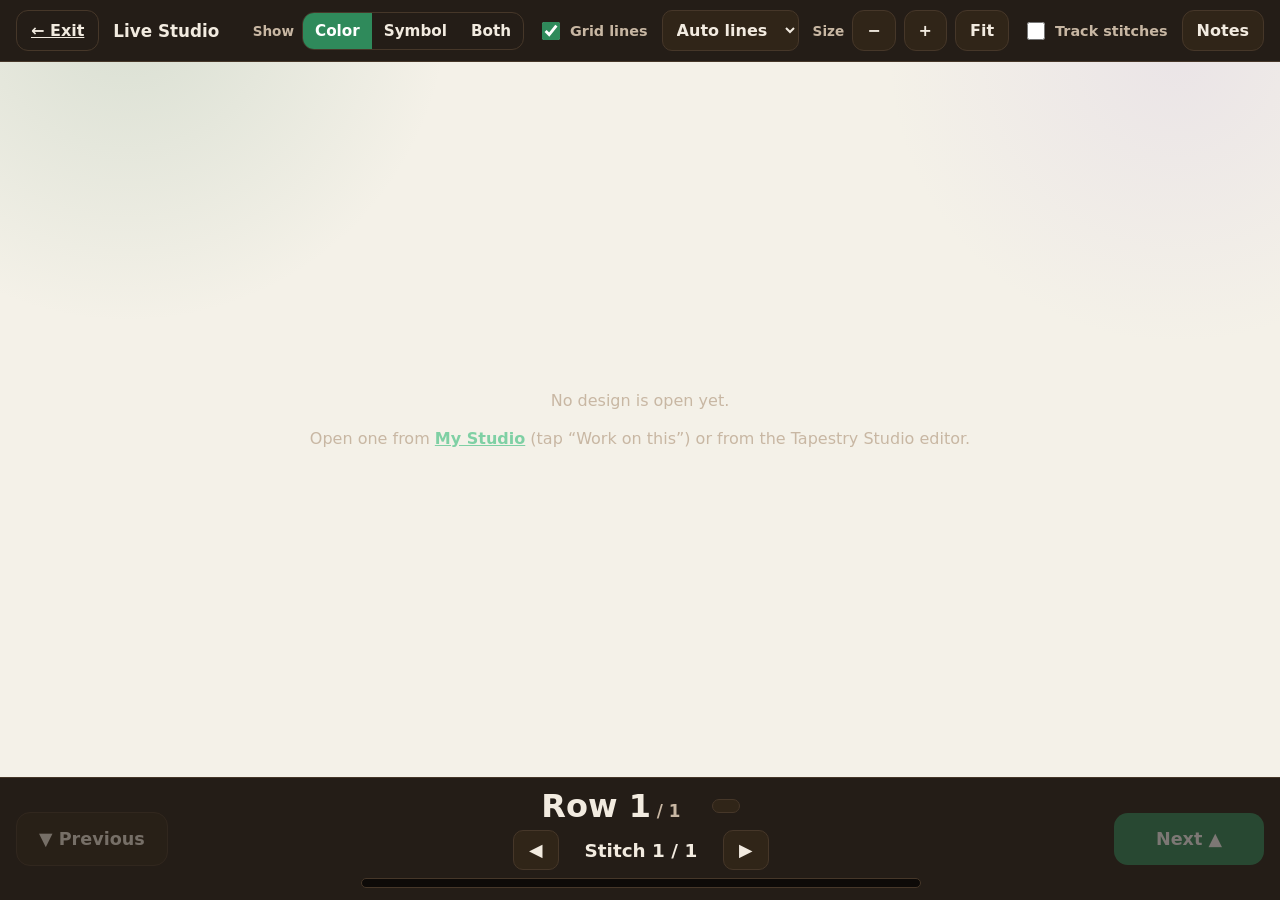
==== commit 59963526: "Add files via upload" ====
--- a/FiberOS V1 Main/live-studio.html
+++ b/FiberOS V1 Main/live-studio.html
@@ -57,6 +57,23 @@
     .ls-bar > i{display:block;height:100%;background:var(--ls-accent)}
     .ls-empty{margin:auto;text-align:center;color:var(--ls-muted);padding:40px}
     .ls-empty a{color:#7fd0a4;font-weight:800}
+    /* Stitch tracking + notes */
+    .ls-stitchline{display:flex;align-items:center;gap:12px;justify-content:center}
+    .ls-sbtn{border:1px solid var(--ls-line);background:#302518;color:var(--ls-ink);border-radius:10px;width:46px;height:40px;font-size:1.1rem;font-weight:800;cursor:pointer}
+    .ls-sbtn:hover{background:#3a2c1d}
+    .ls-stitchnum{font-weight:800;font-size:1.15rem;min-width:140px;text-align:center}
+    .ls-rownote{max-width:min(680px,92%);color:#ffe4b0;font-weight:600;font-size:.95rem;background:#33291d;border:1px solid var(--ls-line);border-radius:10px;padding:6px 12px;text-align:center}
+    #lsNotesBtn{position:relative}
+    #lsNotesBtn.has-notes::after{content:"";position:absolute;top:5px;right:5px;width:9px;height:9px;border-radius:50%;background:var(--ls-accent)}
+    .ls-modal{position:fixed;inset:0;background:rgba(0,0,0,.55);display:none;align-items:center;justify-content:center;z-index:50;padding:20px}
+    .ls-modal.show{display:flex}
+    .ls-modalpanel{background:var(--ls-panel);color:var(--ls-ink);border:1px solid var(--ls-line);border-radius:16px;max-width:520px;width:100%;box-shadow:0 24px 60px rgba(0,0,0,.5);display:flex;flex-direction:column;max-height:86vh}
+    .ls-modalhead{display:flex;justify-content:space-between;align-items:center;padding:14px 18px;border-bottom:1px solid var(--ls-line)}
+    .ls-modalhead h3{margin:0}
+    .ls-modalclose{border:1px solid var(--ls-line);background:#302518;color:var(--ls-ink);border-radius:10px;width:34px;height:34px;font-size:1.1rem;cursor:pointer}
+    .ls-modalbody{padding:16px 18px;overflow:auto;display:flex;flex-direction:column;gap:14px}
+    .ls-modalbody label{font-weight:700;display:block;margin-bottom:6px}
+    .ls-modalbody textarea{width:100%;box-sizing:border-box;min-height:80px;resize:vertical;background:#1b1611;color:var(--ls-ink);border:1px solid var(--ls-line);border-radius:10px;padding:10px;font:inherit}
     @media (max-width: 820px){
       .ls-top .ls-title{max-width:100%}
       .ls-nav{min-width:104px;padding:14px 12px;font-size:1rem}
@@ -91,6 +108,8 @@
         <button class="ls-btn" id="lsZoomIn" title="Bigger cells">+</button>
         <button class="ls-btn" id="lsFit" title="Fit width">Fit</button>
       </div>
+      <label class="ls-check"><input type="checkbox" id="lsStitchToggle"> Track stitches</label>
+      <button class="ls-btn" id="lsNotesBtn" title="Notes for this design">Notes</button>
     </div>
 
     <div class="ls-counts" id="lsCounts"></div>
@@ -106,9 +125,25 @@
           <span class="ls-dir" id="lsDir"></span>
           <span class="ls-changes" id="lsChanges"></span>
         </div>
+        <div class="ls-stitchline" id="lsStitchLine" hidden>
+          <button class="ls-sbtn" id="lsStitchPrev" aria-label="Previous stitch">◀</button>
+          <span class="ls-stitchnum" id="lsStitchNum">Stitch 1 / 1</span>
+          <button class="ls-sbtn" id="lsStitchNext" aria-label="Next stitch">▶</button>
+        </div>
+        <div class="ls-rownote" id="lsRowNote" hidden></div>
         <div class="ls-bar"><i id="lsBar" style="width:0%"></i></div>
       </div>
       <button class="ls-nav" id="lsNext">Next ▲</button>
+    </div>
+  </div>
+
+  <div class="ls-modal" id="lsNotesOverlay">
+    <div class="ls-modalpanel">
+      <div class="ls-modalhead"><h3>Notes</h3><button class="ls-modalclose" id="lsNotesCloseBtn" aria-label="Close">×</button></div>
+      <div class="ls-modalbody">
+        <div><label for="lsRowNoteInput">Note for Row <span id="lsNoteRowNum">1</span></label><textarea id="lsRowNoteInput" placeholder="e.g. decrease here, switch hooks…"></textarea></div>
+        <div><label for="lsDesignNoteInput">Design notes</label><textarea id="lsDesignNoteInput" placeholder="General reminders for this whole design…"></textarea></div>
+      </div>
     </div>
   </div>
 
@@ -203,13 +238,40 @@
 
     // ---- State ----
     var LKEY = 'fiberos.live.' + proj.id;
-    var current = clampRow(parseInt(localStorage.getItem(LKEY), 10) || 1);
+    var NKEY = LKEY + '.notes';
+    function clampRow(n){ return Math.max(1, Math.min(nRows, n || 1)); }
+    function loadProgress(){
+      var raw = localStorage.getItem(LKEY); if(!raw) return { row:1, stitch:0 };
+      try { var v = JSON.parse(raw);
+        if (v && typeof v==='object') return { row: clampRow(v.row), stitch: Math.max(0, v.stitch||0) };
+        if (typeof v==='number') return { row: clampRow(v), stitch:0 };
+      } catch(e){}
+      var n = parseInt(raw,10); return { row: isNaN(n)?1:clampRow(n), stitch:0 };
+    }
+    var _prog = loadProgress();
+    var current = _prog.row;
+    var stitchIdx = Math.max(0, Math.min(_prog.stitch, nCols-1));
+    var stitchOn = false;
     var mode = 'color';           // color | symbol | both
     var showGrid = true;
     var gridColorMode = 'auto';   // auto | dark | light
     var cell = 0;                 // px, 0 = fit width
-    function clampRow(n){ return Math.max(1, Math.min(nRows, n || 1)); }
-    function saveProgress(){ try { localStorage.setItem(LKEY, String(current)); } catch(e){} }
+    var notes = loadNotes();
+    function saveProgress(){ try { localStorage.setItem(LKEY, JSON.stringify({ row: current, stitch: stitchIdx })); } catch(e){} }
+    function loadNotes(){ try { var v = JSON.parse(localStorage.getItem(NKEY) || 'null'); if(v && typeof v==='object') return { design: v.design||'', rows: v.rows||{} }; } catch(e){} return { design:'', rows:{} }; }
+    function saveNotes(){ try { localStorage.setItem(NKEY, JSON.stringify(notes)); } catch(e){} }
+    function hasAnyNotes(){ if((notes.design||'').trim()) return true; for(var k in notes.rows){ if((notes.rows[k]||'').trim()) return true; } return false; }
+    // Which physical column a given stitch index maps to (stitches are worked in the row's direction).
+    function stitchCol(rowNum, idx){ return rowIsRTL(rowNum) ? (nCols-1-idx) : idx; }
+    function colToStitch(rowNum, col){ return rowIsRTL(rowNum) ? (nCols-1-col) : col; }
+    function advanceStitch(dir){
+      if(!stitchOn) return;
+      var ni = stitchIdx + dir;
+      if (ni >= nCols){ if(current < nRows){ current++; stitchIdx = 0; } else { stitchIdx = nCols-1; } }
+      else if (ni < 0){ if(current > 1){ current--; stitchIdx = nCols-1; } else { stitchIdx = 0; } }
+      else { stitchIdx = ni; }
+      saveProgress(); refresh(true);
+    }
 
     // ---- Sizing ----
     function fitCell(){ var wrap=$('lsGridWrap'); var avail = wrap.clientWidth - 4; return Math.max(6, Math.min(64, Math.floor(avail / Math.max(1,nCols)))); }
@@ -250,6 +312,15 @@
       ctx.strokeStyle = 'var(--ls-ring)'; ctx.strokeStyle = '#ffd36b';
       ctx.lineWidth = Math.max(2, Math.round(c*0.14));
       ctx.strokeRect(0 + ctx.lineWidth/2, ay + ctx.lineWidth/2, nCols*c - ctx.lineWidth, c - ctx.lineWidth);
+      // Single-stitch cursor (when tracking stitches)
+      if (stitchOn){
+        var scol = stitchCol(current, stitchIdx);
+        var sx = scol*c, sy = gridIndex(current)*c;
+        ctx.globalAlpha = 1;
+        ctx.fillStyle = 'rgba(57,208,255,.30)'; ctx.fillRect(sx, sy, c, c);
+        ctx.strokeStyle = '#39d0ff'; ctx.lineWidth = Math.max(2, Math.round(c*0.18));
+        ctx.strokeRect(sx + ctx.lineWidth/2, sy + ctx.lineWidth/2, c - ctx.lineWidth, c - ctx.lineWidth);
+      }
     }
 
     function scrollToActive(){
@@ -279,25 +350,35 @@
       $('lsBar').style.width = (100 * current / nRows) + '%';
       $('lsPrev').disabled = current <= 1;
       $('lsNext').disabled = current >= nRows;
+      var sl = $('lsStitchLine');
+      if (sl){ sl.hidden = !stitchOn; }
+      if (stitchOn){ var sn = $('lsStitchNum'); if(sn) sn.textContent = 'Stitch ' + (stitchIdx+1) + ' / ' + nCols; }
+      var rn = $('lsRowNote');
+      if (rn){ var note = (notes.rows[current] || '').trim(); if(note){ rn.hidden = false; rn.textContent = 'Row note: ' + note; } else { rn.hidden = true; rn.textContent = ''; } }
     }
 
     function refresh(reScroll){ draw(); renderCounts(); updateNav(); if (reScroll) scrollToActive(); }
-    function goto(n){ var t = clampRow(n); if (t===current){ return; } current = t; saveProgress(); refresh(true); }
+    function goto(n){ var t = clampRow(n); if (t===current){ return; } current = t; stitchIdx = 0; saveProgress(); refresh(true); }
 
     // ---- Controls ----
     $('lsNext').onclick = function(){ goto(current+1); };
     $('lsPrev').onclick = function(){ goto(current-1); };
     document.addEventListener('keydown', function(e){
+      if (document.getElementById('lsNotesOverlay').classList.contains('show')) return; // typing a note
       if (e.key==='ArrowUp'){ e.preventDefault(); goto(current+1); }
       else if (e.key==='ArrowDown'){ e.preventDefault(); goto(current-1); }
-    });
-    // Tap a row to jump there
+      else if (e.key==='ArrowRight'){ if(stitchOn){ e.preventDefault(); advanceStitch(1); } }
+      else if (e.key==='ArrowLeft'){ if(stitchOn){ e.preventDefault(); advanceStitch(-1); } }
+    });
+    // Tap a cell: jump to that row (and, when tracking stitches, that stitch).
     canvas.addEventListener('click', function(e){
       var rect = canvas.getBoundingClientRect();
       var c = effectiveCell();
       var gi = Math.floor((e.clientY - rect.top) * (canvas.height/rect.height) / c);
-      var rowNum = nRows - gi;
-      goto(rowNum);
+      var col = Math.floor((e.clientX - rect.left) * (canvas.width/rect.width) / c);
+      var rowNum = clampRow(nRows - gi);
+      if (stitchOn){ current = rowNum; stitchIdx = Math.max(0, Math.min(nCols-1, colToStitch(rowNum, col))); saveProgress(); refresh(true); }
+      else { goto(rowNum); }
     });
     // Display mode
     $('lsDisplay').querySelectorAll('button').forEach(function(b){
@@ -309,6 +390,31 @@
     $('lsZoomOut').onclick = function(){ cell = Math.max(6, effectiveCell()-4); refresh(true); };
     $('lsFit').onclick = function(){ cell = 0; refresh(true); };
     window.addEventListener('resize', function(){ if (cell===0) refresh(true); });
+
+    // ---- Stitch tracking toggle + stepper ----
+    $('lsStitchToggle').onchange = function(){ stitchOn = this.checked; if(stitchOn) stitchIdx = Math.max(0, Math.min(stitchIdx, nCols-1)); saveProgress(); refresh(true); };
+    $('lsStitchNext').onclick = function(){ advanceStitch(1); };
+    $('lsStitchPrev').onclick = function(){ advanceStitch(-1); };
+
+    // ---- Notes (autosaved per design, plus a per-row note) ----
+    function refreshNotesUI(){ $('lsNotesBtn').classList.toggle('has-notes', hasAnyNotes()); }
+    $('lsNotesBtn').onclick = function(){
+      $('lsNoteRowNum').textContent = current;
+      $('lsRowNoteInput').value = notes.rows[current] || '';
+      $('lsDesignNoteInput').value = notes.design || '';
+      $('lsNotesOverlay').classList.add('show');
+      setTimeout(function(){ try { $('lsRowNoteInput').focus(); } catch(e){} }, 30);
+    };
+    $('lsNotesCloseBtn').onclick = function(){ $('lsNotesOverlay').classList.remove('show'); };
+    $('lsNotesOverlay').addEventListener('click', function(e){ if(e.target===this) this.classList.remove('show'); });
+    $('lsRowNoteInput').addEventListener('input', function(){
+      var v = this.value; if(v.trim()) notes.rows[current] = v; else delete notes.rows[current];
+      saveNotes(); refreshNotesUI();
+      var rn = $('lsRowNote'); var note = (notes.rows[current]||'').trim();
+      if(rn){ if(note){ rn.hidden=false; rn.textContent='Row note: '+note; } else { rn.hidden=true; rn.textContent=''; } }
+    });
+    $('lsDesignNoteInput').addEventListener('input', function(){ notes.design = this.value; saveNotes(); refreshNotesUI(); });
+    refreshNotesUI();
 
     // ---- Screen wake lock (prevent sleep while working). Safe: only affects sleep,
     // silently no-ops if unsupported or blocked. ----
--- a/FiberOS V1 Main/shared.css
+++ b/FiberOS V1 Main/shared.css
@@ -3,9 +3,9 @@
 
 /* Milestone 1 approved polish */
 .theme-toggle{margin-left:auto}.danger{background:#8b2e3d!important;color:#fff!important}.status-message{padding:10px 12px;border-radius:12px;background:#fff3dc;border:1px solid #efd4a5;margin:10px 0}.kbd-focus:focus-visible,button:focus-visible,a:focus-visible,input:focus-visible,select:focus-visible,textarea:focus-visible{outline:3px solid #c13f8a;outline-offset:2px}
-html[data-theme="dark"]{--bg:#171219;--surface:#241b25;--surface2:#322338;--ink:#f7edf5;--muted:#c9b5c7;--aub:#d69bd5;--plum:#c985bd;--line:#49384b;--shadow:0 12px 30px rgba(0,0,0,.35);color-scheme:dark}
-html[data-theme="dark"] body{background:radial-gradient(circle at 10% 0%,rgba(124,58,113,.28),transparent 22%),var(--bg)}
-html[data-theme="dark"] .top{background:rgba(36,27,37,.96)}html[data-theme="dark"] .card,html[data-theme="dark"] .field input,html[data-theme="dark"] .field select,html[data-theme="dark"] .field textarea,html[data-theme="dark"] .tab,html[data-theme="dark"] .btn.secondary,html[data-theme="dark"] .btn.ghost,html[data-theme="dark"] .empty,html[data-theme="dark"] .suggestions{background:#241b25;color:var(--ink)}
+html[data-theme="dark"]{--bg:#181310;--surface:#241d17;--surface2:#31271d;--ink:#f2ebe0;--muted:#c8b7a3;--aub:#8fb79c;--plum:#6f9a7d;--line:#463729;--shadow:0 12px 30px rgba(0,0,0,.42);color-scheme:dark}
+html[data-theme="dark"] body{background:radial-gradient(circle at 10% 0%,rgba(120,80,44,.22),transparent 24%),var(--bg)}
+html[data-theme="dark"] .top{background:rgba(36,29,23,.96)}html[data-theme="dark"] .card,html[data-theme="dark"] .field input,html[data-theme="dark"] .field select,html[data-theme="dark"] .field textarea,html[data-theme="dark"] .tab,html[data-theme="dark"] .btn.secondary,html[data-theme="dark"] .btn.ghost,html[data-theme="dark"] .empty,html[data-theme="dark"] .suggestions{background:#241d17;color:var(--ink)}
 html[data-theme="dark"] .paper{color:#222;background:white}
 
 /* Packet layout corrections */
--- a/FiberOS V1 Main/fiberos-green.css
+++ b/FiberOS V1 Main/fiberos-green.css
@@ -80,38 +80,40 @@
 
 /* ---- DARK THEME ----------------------------------------------------------- */
 html[data-theme="dark"] {
+  /* Warm chocolate base. Green primary/header keep the brand; gold, coral and sage are
+     the accents. No purples or periwinkles anywhere. */
   /* shared.css names */
-  --bg: #131a13;
-  --surface: #1c241b;
-  --surface2: #243026;
-  --ink: #eef3ea;
-  --muted: #a7bbab;
-  --aub: #86b394;      /* soft sage-green for text/accents on dark (not mint) */
+  --bg: #181310;
+  --surface: #241d17;
+  --surface2: #31271d;
+  --ink: #f2ebe0;
+  --muted: #c8b7a3;
+  --aub: #8fb79c;      /* soft sage-green for text/accents on dark */
   --plum: #6f9a7d;
-  --pink: #9aa2e0;
+  --pink: #d0857e;     /* warm rose (was periwinkle) */
   --coral: #d1793a;
   --green: #4cad7a;
-  --line: #33422f;
-  --shadow: 0 12px 30px rgba(0, 0, 0, .40);
+  --line: #463729;
+  --shadow: 0 12px 30px rgba(0, 0, 0, .42);
 
   /* studio names */
-  --surface-2: #243026;
-  --aubergine: #86b394;
-  --magenta: #9aa2e0;
-  --lilac: #c3b0e8;
-  --gold: #c9a959;
+  --surface-2: #31271d;
+  --aubergine: #8fb79c;
+  --magenta: #2f8a5b;  /* green so button gradients stay on-brand (was periwinkle) */
+  --lilac: #b98a4a;    /* warm gold-brown (was lavender) */
+  --gold: #d8a24a;
   --success: #4cad7a;
   --warning: #d1793a;
 }
 
 html[data-theme="dark"] body {
   background:
-    radial-gradient(circle at 10% 0%, rgba(47, 111, 72, .30), transparent 22%),
+    radial-gradient(circle at 10% 0%, rgba(120, 80, 44, .22), transparent 24%),
     var(--bg) !important;
 }
 
 html[data-theme="dark"] .thumb {
-  background: linear-gradient(135deg, #2a3a2c, #2f2f42) !important;
+  background: linear-gradient(135deg, #2a221a, #3a2c1d) !important;
 }
 
 html[data-theme="dark"] .app header {
@@ -294,12 +296,9 @@
 #screen-editor .editor-compare { flex: 1; min-height: 0; grid-template-columns: 150px minmax(0, 1fr) !important; align-items: start; }
 #screen-editor .editor-source-card { align-self: start; position: static; }
 #screen-editor .editor-canvas-wrap { min-height: 0 !important; overflow: auto; display: flex; align-items: flex-start; justify-content: center; }
-/* Below ~1300px the chart column is tight, so drop the reference thumbnail and give the
-   whole column to the chart (the chart is the priority; the reference is a nicety). */
-@media (min-width: 1001px) and (max-width: 1300px) {
-  #screen-editor .editor-compare { grid-template-columns: minmax(0, 1fr) !important; }
-  #screen-editor .editor-source-card { display: none !important; }
-}
+/* Keep the reference thumbnail visible at every desktop width — users want to see it while
+   they work. The chart still fills its (wide) column beside it. Only genuinely source-less
+   designs (blank grids) drop the reference, via the .no-source rule. */
 /* Narrow screens: stack and let the page scroll (JS uses the mobile path). */
 @media (max-width: 1000px) {
   #screen-editor.active { height: auto !important; overflow: visible !important; }
